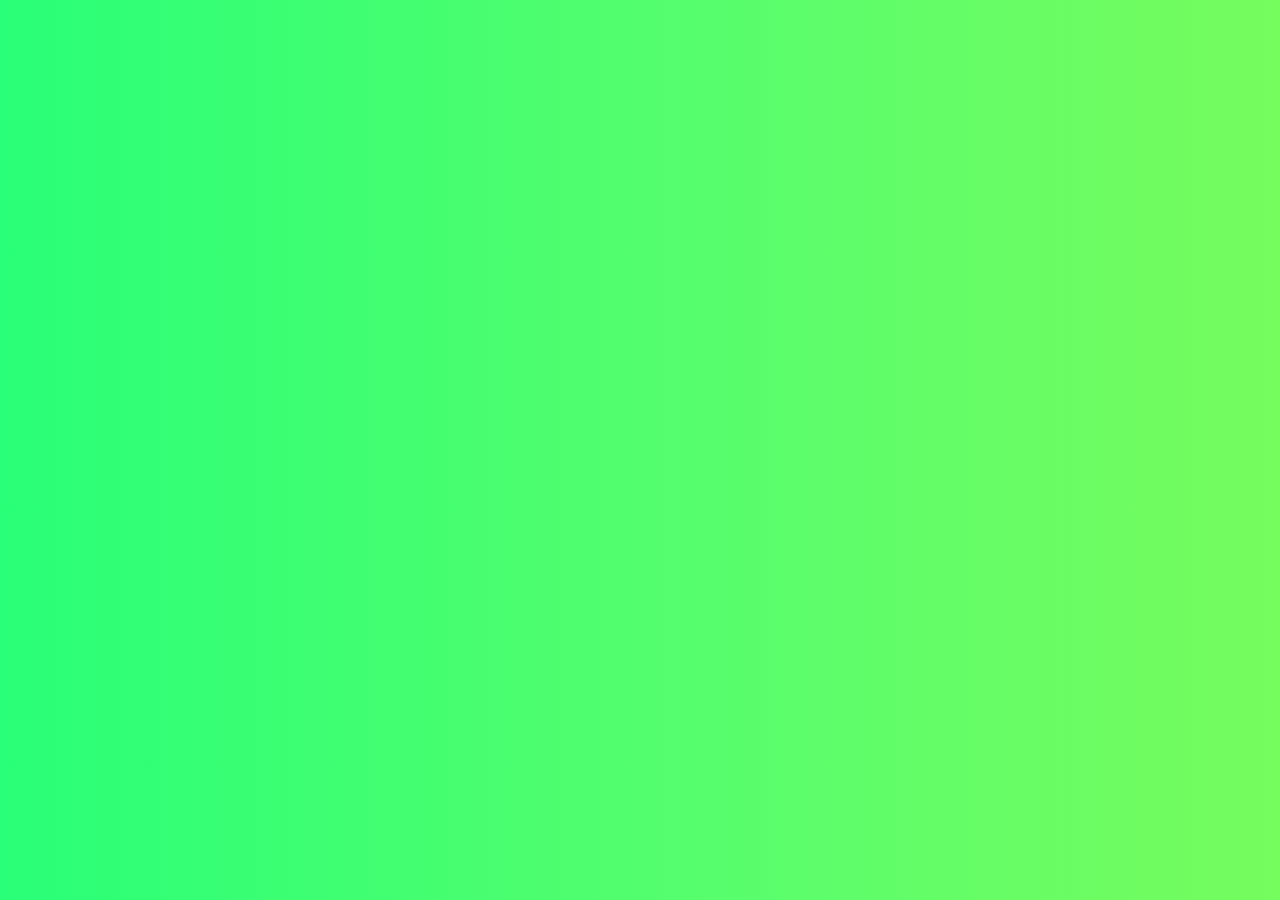
==== Verkefni-7-main.html @ d3aa1f37 "update" ====
<!DOCTYPE html>
<html>
    <head>
        <meta charset="utf-8">
        <title>Verkefni 7</title>
        <link rel="stylesheet" href="Verkefni-7.css">
    </head>
    <body>
        <div>
            <article>
                
            </article>
        </div>
    </body>
</html>
---- Verkefni-7.css ----
*{
    box-sizing:border-box; 
}

body
{
    font-family: -apple-system, BlinkMacSystemFont, 'Segoe UI', Roboto, Oxygen, Ubuntu, Cantarell, 'Open Sans', 'Helvetica Neue', sans-serif;
    margin: 0;
    padding: 0;
    background-image: linear-gradient(
    90deg,
  hsl(142deg 100% 58%) 0%,
  hsl(125deg 98% 68%) 16%,
  hsl(108deg 96% 67%) 27%,
  hsl(96deg 93% 64%) 37%,
  hsl(86deg 91% 61%) 47%,
  hsl(77deg 89% 58%) 56%,
  hsl(70deg 87% 55%) 65%,
  hsl(64deg 85% 52%) 75%,
  hsl(58deg 87% 52%) 86%,
  hsl(53deg 100% 54%) 100%
);
	background-size: 400% 400%;
	animation: gradient 15s ease infinite;
	height: 100vh;
}

@keyframes gradient 
{
	0% {
		background-position: 0% 50%;
	}
	50% {
		background-position: 100% 50%;
	}
	100% {
		background-position: 0% 50%;
	}
}


.splash
{
    text-align: center;
}

.splash-img
{
    padding-top: 1%;
    padding-bottom: 9%;
    object-fit: cover;
    display: inline-block;
    /*Controlls size of image*/
    width: 18%;
}

.splash-txt
{
    font-size: 12em;
    margin-top: 5%;
    margin-bottom: 2%;
    padding-bottom: 0;
    bottom: 0;
}

.hover-effect
{
    overflow: auto;
    filter: drop-shadow(0.25rem 1rem 0.5rem black);
    -webkit-transition: all 200ms ease-in;
    -webkit-transform: scale(1); 
    -ms-transition: all 200ms ease-in;
    -ms-transform: scale(1); 
    -moz-transition: all 200ms ease-in;
    -moz-transform: scale(1);
    transition: all 300ms ease-in;
    transform: scale(1);   

}
.hover-effect:hover
{
    filter: drop-shadow(0.175rem 1rem 0.5rem black);
    -webkit-transition: all 200ms ease-in;
    -webkit-transform: scale(1.25);
    -ms-transition: all 200ms ease-in;
    -ms-transform: scale(1.25);   
    -moz-transition: all 200ms ease-in;
    -moz-transform: scale(1.25);
    transition: all 300ms ease-in;
    transform: scale(1.25);
}

@media screen and (max-width: 30em)
{
    .splash-img
    {
        width: 18%;
    }
}

@media screen and (min-width: 30em) and (max-width: 48em)
{
    .splash-img
    {
        width: 16%; 
    }
}

@media screen and (min-width: 48em) and (max-width: 80em)
{
    .splash-img
    {
        width: 14%; 
    }
}

@media screen and (min-width: 80em)
{
    .splash-img
    {
        width: 12%;
    }
}
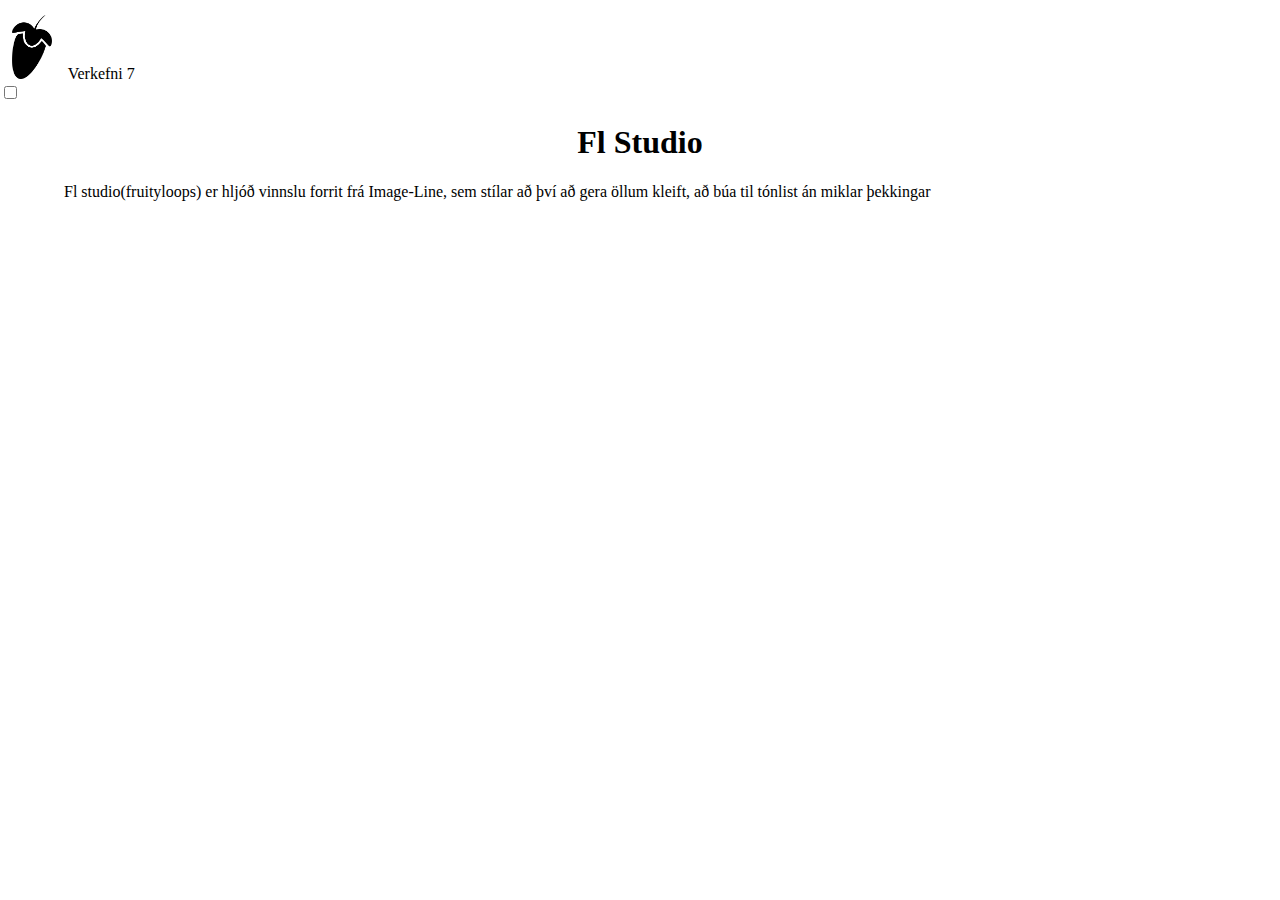
==== commit ba8a26df: "Update" ====
--- a/Verkefni-7-main.html
+++ b/Verkefni-7-main.html
@@ -3,12 +3,28 @@
     <head>
         <meta charset="utf-8">
         <title>Verkefni 7</title>
-        <link rel="stylesheet" href="Verkefni-7.css">
+        <link rel="stylesheet" href="Verkefni-7-main.css">
     </head>
     <body>
+        <div class="menu-wrapper">
+            <div class="menu">
+                <div class="menu-logo">
+                    <img src="Images/fl-studio-black.png" class="logo" alt="fl logo" width="64px" height="64px">
+                    Verkefni 7
+                </div>
+                <nav>
+                    <input type="checkbox" id="toggle" class="menu-input">
+                </nav>
+            </div>
+        </div>
+        <div>
+            <header class="header-title">
+                <h1>Fl Studio</h1>      
+            </header>
+        </div> 
         <div>
             <article>
-                
+                Fl studio(fruityloops) er hljóð vinnslu forrit frá Image-Line, sem stílar að því að gera öllum kleift, að búa til tónlist án miklar þekkingar
             </article>
         </div>
     </body>
--- a/Verkefni-7-main.css
+++ b/Verkefni-7-main.css
@@ -0,0 +1,45 @@
+*{
+    box-sizing:border-box; 
+}
+
+body
+{
+    font-family: Cambria, Cochin, Georgia, Times, 'Times New Roman', serif;
+    margin: 0 auto;
+    padding: 0;
+}
+
+article
+{
+    align-items: center;
+    width: 90%;
+    margin: 0 auto;
+}
+
+.header-title
+{
+    text-align: center;
+    font-size: 1em;
+}
+
+.logo
+{
+    object-fit: contain;
+}
+
+.menu-logo
+{
+    padding-top: 15px;
+    width: 100%;
+}
+
+.menu-wrapper
+{
+
+}
+
+.menu-input
+{
+
+}
+
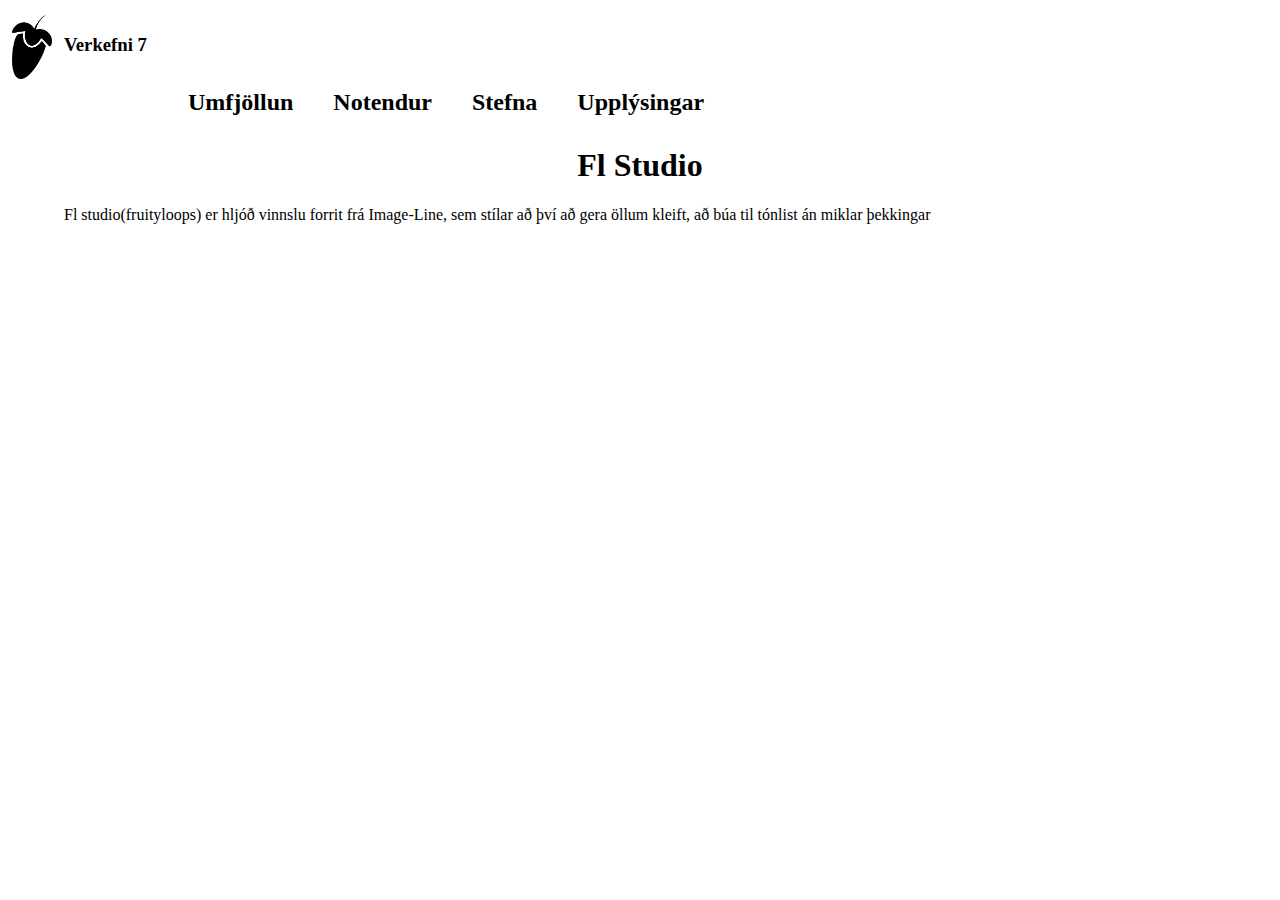
==== commit 0fef713c: "Update" ====
--- a/Verkefni-7-main.html
+++ b/Verkefni-7-main.html
@@ -10,11 +10,14 @@
             <div class="menu">
                 <div class="menu-logo">
                     <img src="Images/fl-studio-black.png" class="logo" alt="fl logo" width="64px" height="64px">
-                    Verkefni 7
+                    <h3>Verkefni 7</h3>
                 </div>
-                <nav>
-                    <input type="checkbox" id="toggle" class="menu-input">
-                </nav>
+                <ul>        
+                    <li><a href="">Umfjöllun</a></li>
+                    <li><a href="">Notendur</a></li>
+                    <li><a href="">Stefna</a></li>
+                    <li><a href="">Upplýsingar</a></li>
+                </ul>               
             </div>
         </div>
         <div>
--- a/Verkefni-7-main.css
+++ b/Verkefni-7-main.css
@@ -31,15 +31,41 @@
 {
     padding-top: 15px;
     width: 100%;
+    display: flex;
 }
 
-.menu-wrapper
-{
+ul {
+    margin: 0 10%;
+    display: flex;
+}
+
+ul li {
+    list-style: none;
+    padding: 10px 20px;
 
 }
 
-.menu-input
-{
+ul li a {
+    text-decoration: none;
+    font-size: 24px;
+    font-weight: bold;
+    color: black;
+    position: relative;
 
 }
 
+ul li a::before {
+    content: "";
+    width: 0px;
+    height: 10px;
+    background: black;
+    position: absolute;
+    top: 100%;
+    left: 0;
+    transition: .5s;
+}
+
+ul li a:hover::before {
+    width: 50%;
+    transform: translateX(100%);
+}
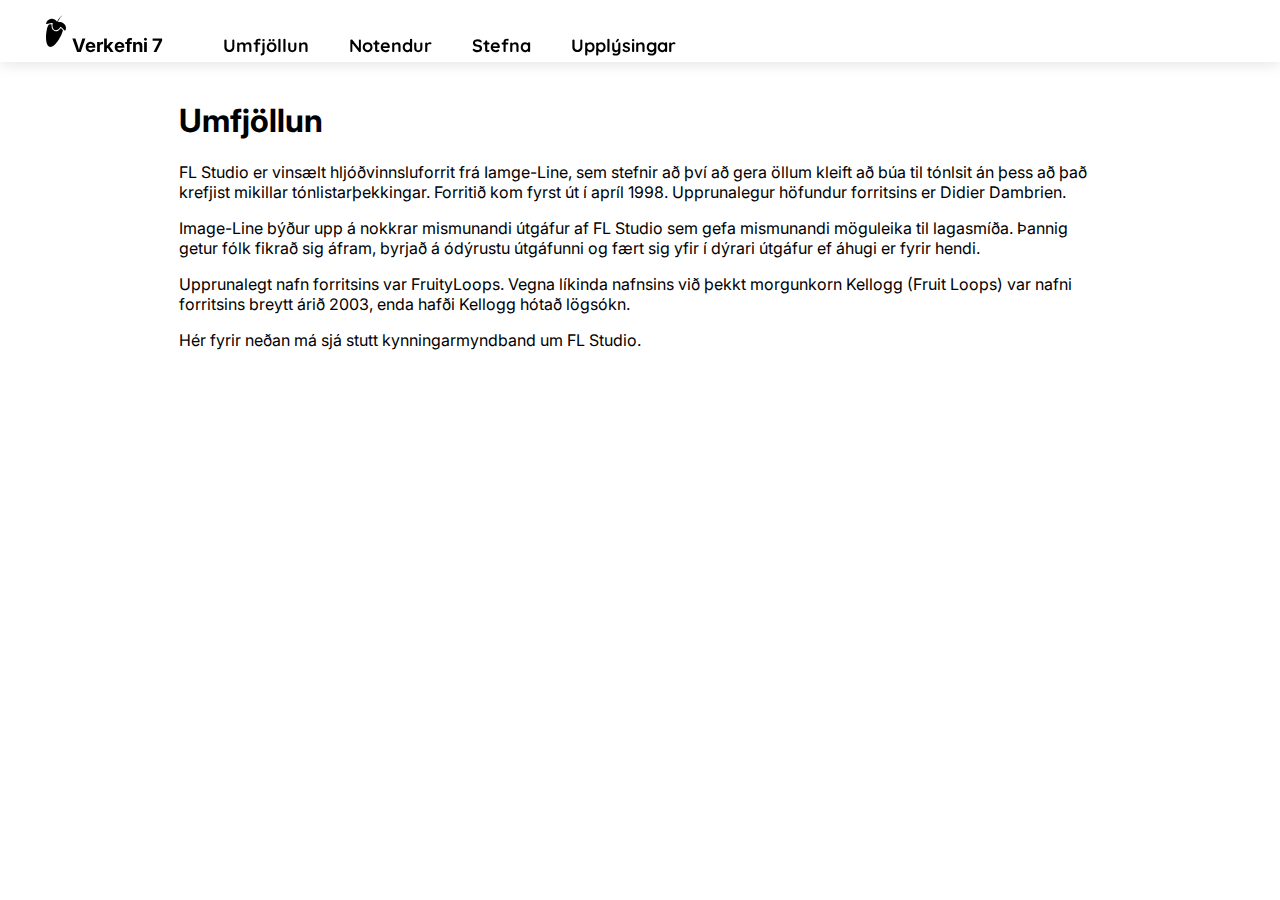
==== commit 0605c460: "Update" ====
--- a/Verkefni-7-main.html
+++ b/Verkefni-7-main.html
@@ -2,33 +2,53 @@
 <html>
     <head>
         <meta charset="utf-8">
-        <title>Verkefni 7</title>
+        <title>Verkefni 7 Umfjöllun</title>
         <link rel="stylesheet" href="Verkefni-7-main.css">
-    </head>
     <body>
         <div class="menu-wrapper">
-            <div class="menu">
-                <div class="menu-logo">
-                    <img src="Images/fl-studio-black.png" class="logo" alt="fl logo" width="64px" height="64px">
-                    <h3>Verkefni 7</h3>
-                </div>
+                <ul> 
+                    <div class="menu">
+                        <div class="menu-logo">
+                            <img src="Images/fl-logo-black.svg" class="logo" alt="fl logo" width="32px" height="32px">
+                            <p><a href="Verkefni-7.html" ><h3>Verkefni 7</h3></a></p>
+                        </div>
+                    </div>
+            <nav>
                 <ul>        
-                    <li><a href="">Umfjöllun</a></li>
-                    <li><a href="">Notendur</a></li>
-                    <li><a href="">Stefna</a></li>
-                    <li><a href="">Upplýsingar</a></li>
-                </ul>               
+                    <li><a href="Verkefni-7-main.html">Umfjöllun</a></li>
+                    <li><a href="Verkefni-7-notendur.html">Notendur</a></li>
+                    <li><a href="Verkefni-7-stefna.html">Stefna</a></li>
+                    <li><a href="Verkefni-7-Upplýsingar.html">Upplýsingar</a></li>
+                </ul>  
+            </nav>
+        </div>
+        <br>
+        <br>
+        <br>
+        <br>
+        <div>         
+            <div class="wrapper">
+                <article>
+                    <p><h1>Umfjöllun</h1></p>    
+                    <p>
+                        FL Studio er vinsælt hljóðvinnsluforrit frá Iamge-Line, sem stefnir að því að gera öllum kleift að búa til tónlsit án þess að það krefjist mikillar tónlistarþekkingar. Forritið kom fyrst út í apríl 1998. Upprunalegur höfundur forritsins er Didier Dambrien. 
+                    </p>   
+                    <p>
+                        Image-Line býður upp á nokkrar mismunandi útgáfur af FL Studio sem gefa mismunandi möguleika til lagasmíða. Þannig getur fólk fikrað sig áfram, byrjað á ódýrustu útgáfunni og fært sig yfir í dýrari útgáfur ef áhugi er fyrir hendi.   
+                    </p>
+                    <p>
+                        Upprunalegt nafn forritsins var FruityLoops. Vegna líkinda nafnsins við þekkt morgunkorn Kellogg (Fruit Loops) var nafni forritsins breytt árið 2003, enda hafði Kellogg hótað lögsókn.  
+                    </p>
+                    <p>
+                        Hér fyrir neðan má sjá stutt kynningarmyndband um FL Studio.
+                    </p>
+                </article>
             </div>
-        </div>
-        <div>
-            <header class="header-title">
-                <h1>Fl Studio</h1>      
-            </header>
+            <div>
+                <aside class="video-player">
+                        <iframe width="560" height="315" src="https://www.youtube.com/embed/AuqqiuaLYJA?controls=0" title="YouTube video player" frameborder="0" ></iframe>
+                </aside>
+            </div>
         </div> 
-        <div>
-            <article>
-                Fl studio(fruityloops) er hljóð vinnslu forrit frá Image-Line, sem stílar að því að gera öllum kleift, að búa til tónlist án miklar þekkingar
-            </article>
-        </div>
     </body>
 </html> --- a/Verkefni-7-main.css
+++ b/Verkefni-7-main.css
@@ -1,12 +1,38 @@
+@import url('https://fonts.googleapis.com/css2?family=Quicksand&display=swap');
+@import url('https://fonts.googleapis.com/css2?family=Inter&display=swap');
+
 *{
     box-sizing:border-box; 
 }
 
+html
+{
+    scroll-behavior: smooth;
+}
+
 body
 {
-    font-family: Cambria, Cochin, Georgia, Times, 'Times New Roman', serif;
+    font-family: 'Quicksand', sans-serif;
     margin: 0 auto;
     padding: 0;
+}
+
+h1, h2, h3, h4, p
+{
+    font-family: 'Inter', sans-serif;
+}
+
+a
+{
+    text-decoration: none;
+    color: black;
+}
+
+a:hover h1
+{
+    transition-timing-function: ease-in;
+    transition: 0.2s;
+    text-decoration: underline;
 }
 
 article
@@ -16,15 +42,108 @@
     margin: 0 auto;
 }
 
+ol
+{
+    margin: 0;
+    top: 0;
+    display: flex;
+    flex: right;
+    justify-content: space-around;
+    list-style: none;
+    font-size: 32px;
+}
+
+ul {
+    margin: 0;
+    top: 0;
+    display: flex;
+    flex: right;
+}
+
+li
+{
+    align-items: center;
+    text-align: center;
+}
+
+ul li {
+    list-style: none;
+    padding: 34px 20px;
+
+}
+
+ul li a {
+    text-decoration: none;
+    font-size: 18px;
+    font-weight: bold;
+    color: black;
+    position: relative;
+
+}
+
+ul li a::before {
+    content: "";
+    width: 0px;
+    height: 3px;
+    background: linear-gradient(90deg, black, white);
+    position: absolute;
+    top: 100%;
+    left: 0;
+    transition: .525s;
+}
+
+ul li a:hover::before {
+    width: 100%;
+    transform: translateX(0%);
+}
+
 .header-title
 {
-    text-align: center;
+    font-family: 'Syne Mono', sans-serif;
+    text-align: left;
+    margin-left: 5%;
     font-size: 1em;
 }
 
+.article-divide
+{
+    padding-top: 1%;
+}
+
 .logo
 {
     object-fit: contain;
+}
+
+.menu
+{
+    float: right !important;
+}
+
+.wrapper
+{
+    padding-left: 10%;
+    padding-right: 10%;
+    animation: fadeAnim ease 2.3s;
+    animation-iteration-count: 1;
+    animation-fill-mode: forwards;
+}
+
+img
+{
+    z-index: 0;
+}
+
+.menu-wrapper
+{
+    position: fixed;
+    top: 0;
+    height: 3.9em;
+    width: 100%;
+    background-color: #fff;
+    box-shadow: 0 0 1em #ddd;
+    z-index: 1;
+  
 }
 
 .menu-logo
@@ -32,40 +151,65 @@
     padding-top: 15px;
     width: 100%;
     display: flex;
-}
-
-ul {
-    margin: 0 10%;
-    display: flex;
-}
-
-ul li {
-    list-style: none;
-    padding: 10px 20px;
-
-}
-
-ul li a {
-    text-decoration: none;
-    font-size: 24px;
-    font-weight: bold;
-    color: black;
+    flex-flow: left;
+    white-space: nowrap;
+}
+
+.video-player
+{
+    padding-top: 5%;
+    width: 560px;
+    height: 315px;
     position: relative;
-
-}
-
-ul li a::before {
-    content: "";
-    width: 0px;
-    height: 10px;
-    background: black;
-    position: absolute;
-    top: 100%;
-    left: 0;
-    transition: .5s;
-}
-
-ul li a:hover::before {
-    width: 50%;
-    transform: translateX(100%);
-}
+    top: 0; right: 0;
+    bottom: 0; left: 0;
+    margin: auto;
+}
+
+.center
+{
+    position: relative;
+    top: 0; right: 0;
+    bottom: 0; left: 0;
+    margin: auto;
+}
+
+@keyframes fadeAnim {
+    0% {
+        opacity: 0;
+    }
+    100% {
+        opacity: 1;
+     }
+}
+
+@media screen and (max-width: 30em)
+{
+    ol
+    {
+        display: block;
+        flex: none;
+        
+    }
+}
+
+@media screen and (min-width: 30em) and (max-width: 48em)
+{
+    ol
+    {
+        display: block;
+        flex: none;
+        
+    }
+}
+
+@media screen and (min-width: 48em) and (max-width: 80em)
+{
+
+}
+
+@media screen and (min-width: 80em)
+{
+    
+}
+
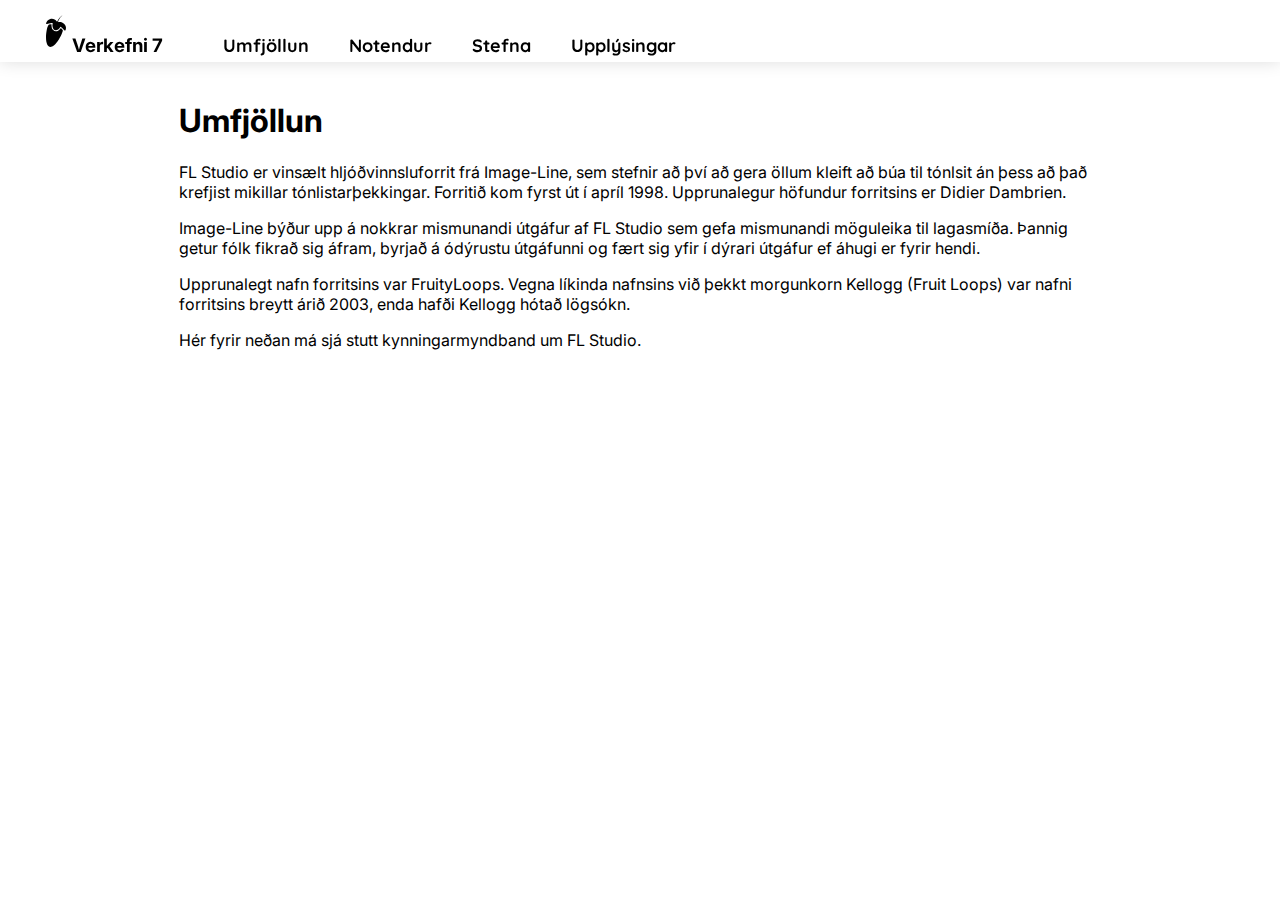
==== commit cce2d784: "Update" ====
--- a/Verkefni-7-main.html
+++ b/Verkefni-7-main.html
@@ -31,7 +31,7 @@
                 <article>
                     <p><h1>Umfjöllun</h1></p>    
                     <p>
-                        FL Studio er vinsælt hljóðvinnsluforrit frá Iamge-Line, sem stefnir að því að gera öllum kleift að búa til tónlsit án þess að það krefjist mikillar tónlistarþekkingar. Forritið kom fyrst út í apríl 1998. Upprunalegur höfundur forritsins er Didier Dambrien. 
+                        FL Studio er vinsælt hljóðvinnsluforrit frá Image-Line, sem stefnir að því að gera öllum kleift að búa til tónlsit án þess að það krefjist mikillar tónlistarþekkingar. Forritið kom fyrst út í apríl 1998. Upprunalegur höfundur forritsins er Didier Dambrien. 
                     </p>   
                     <p>
                         Image-Line býður upp á nokkrar mismunandi útgáfur af FL Studio sem gefa mismunandi möguleika til lagasmíða. Þannig getur fólk fikrað sig áfram, byrjað á ódýrustu útgáfunni og fært sig yfir í dýrari útgáfur ef áhugi er fyrir hendi.   
